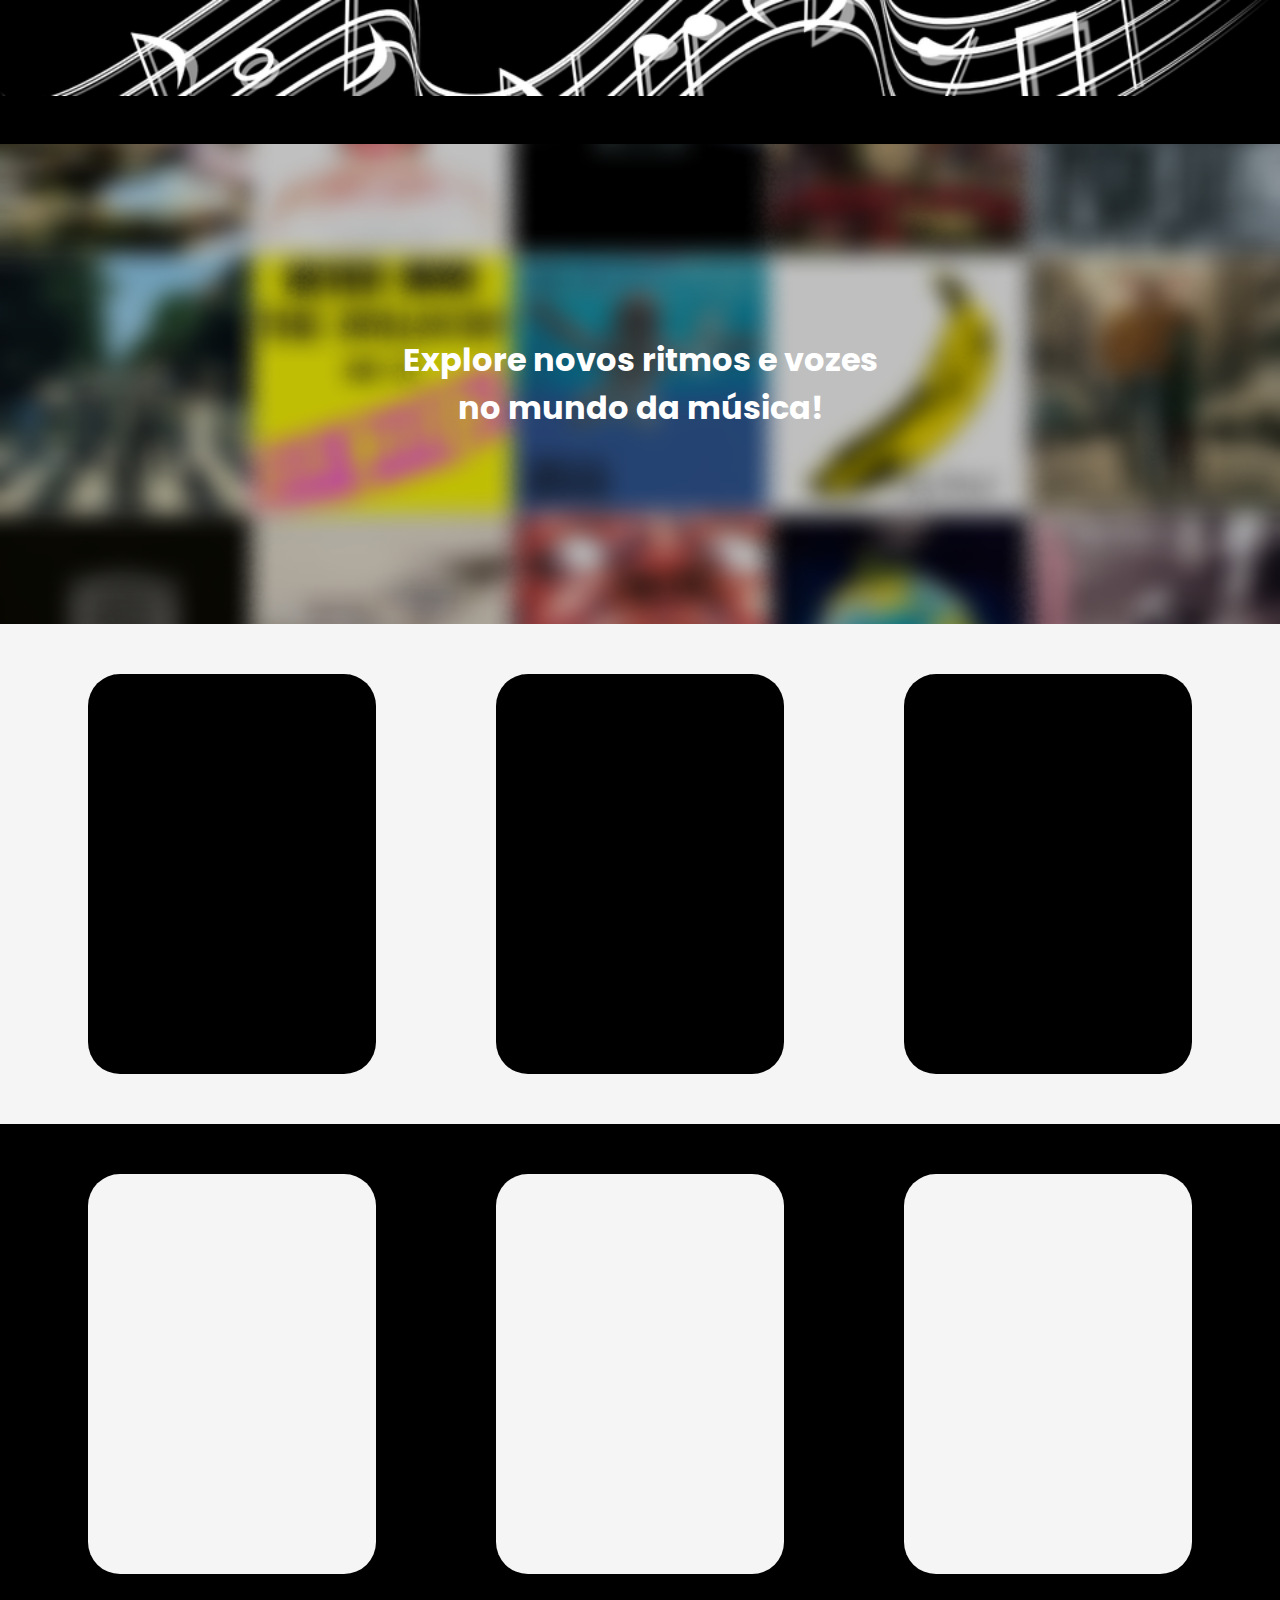
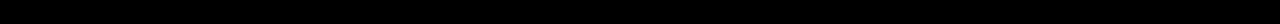
==== pages/Index.html @ 3105f4b8 "Subindo arquivos iniciais" ====
<!DOCTYPE html>
<html lang="en">
  <head>
    <meta charset="UTF-8" />
    <meta http-equiv="X-UA-Compatible" content="IE=edge" />
    <meta name="viewport" content="width=device-width, initial-scale=1.0" />
    <link rel="stylesheet" type="text/css" href="../styles/style.scss" />
    <script type="text/javascript" src="../js/index.js"></script>
    <title>Home</title>
  </head>
  <body>
    <div class="header">
      <div id="logo"><img src="../assets/imagem_logo_pp_branco.png"></div>
      <div id="nav_bar"></div>
    </div>

    <div class="banner">
      <img src="../assets/imagem_banner_pp.png" alt="" />
      <div class="gancho">
        <h1>Explore novos ritmos e vozes no mundo da música!</h1>
      </div>
    </div>

    <div class="container">
      <div class="box"></div>
      <div class="box"></div>
      <div class="box"></div>
    </div>

    <div class="container2">
      <div class="box2"></div>
      <div class="box2"></div>
      <div class="box2"></div>
    </div>

    <!--asdasdasd-->
  </body>
</html>
<style>
@import url('https://fonts.googleapis.com/css2?family=Playfair+Display:ital@1&family=Poppins&family=Rajdhani&family=Ropa+Sans:ital@1&display=swap');
  * {
    margin: 0;
    padding: 0;
  }

  .header {
    width: 100%;
    height: 9rem;
    display: flex;
    flex-direction: column;
  }

  #logo {
    width: 100%;
    height: 6rem;
    background-color: black;
  }

  #nav_bar {
    width: 100%;
    height: 3rem;
    background-color: black;
  }

  .banner {
    width: 100%;
    height: 30rem;
    position: relative;
  }

  .banner img {
    position: absolute;
    width: 100%;
    height: 100%;
    object-fit: cover;
  }

  .gancho {
    position: absolute;
    top: 50%;
    left: 50%;
    transform: translate(-50%, -50%);
    color: #fff;
    width: 30rem;
  }

  .gancho h1 {
    text-align: center;
    font-family: 'Poppins', sans-serif;
  } 

  #logo img {
    width: 100%;
    height: 100%;
    object-fit: cover;
  }

  .container {
    width: 100%;
    height: 500px;
    background-color: whitesmoke;
    display: flex;
    justify-content: space-evenly;
    align-items: center;
    gap: 2rem;
  }

  .box {
    width: 18rem;
    height: 25rem;
    background-color: black;
    border-radius: 2rem;
  }

  .container2 {
    width: 100%;
    height: 500px;
    background-color: black;
    display: flex;
    justify-content: space-evenly;
    align-items: center;
    gap: 2rem;
  }

  .box2 {
    width: 18rem;
    height: 25rem;
    background-color: whitesmoke;
    border-radius: 2rem;
  }



</style>
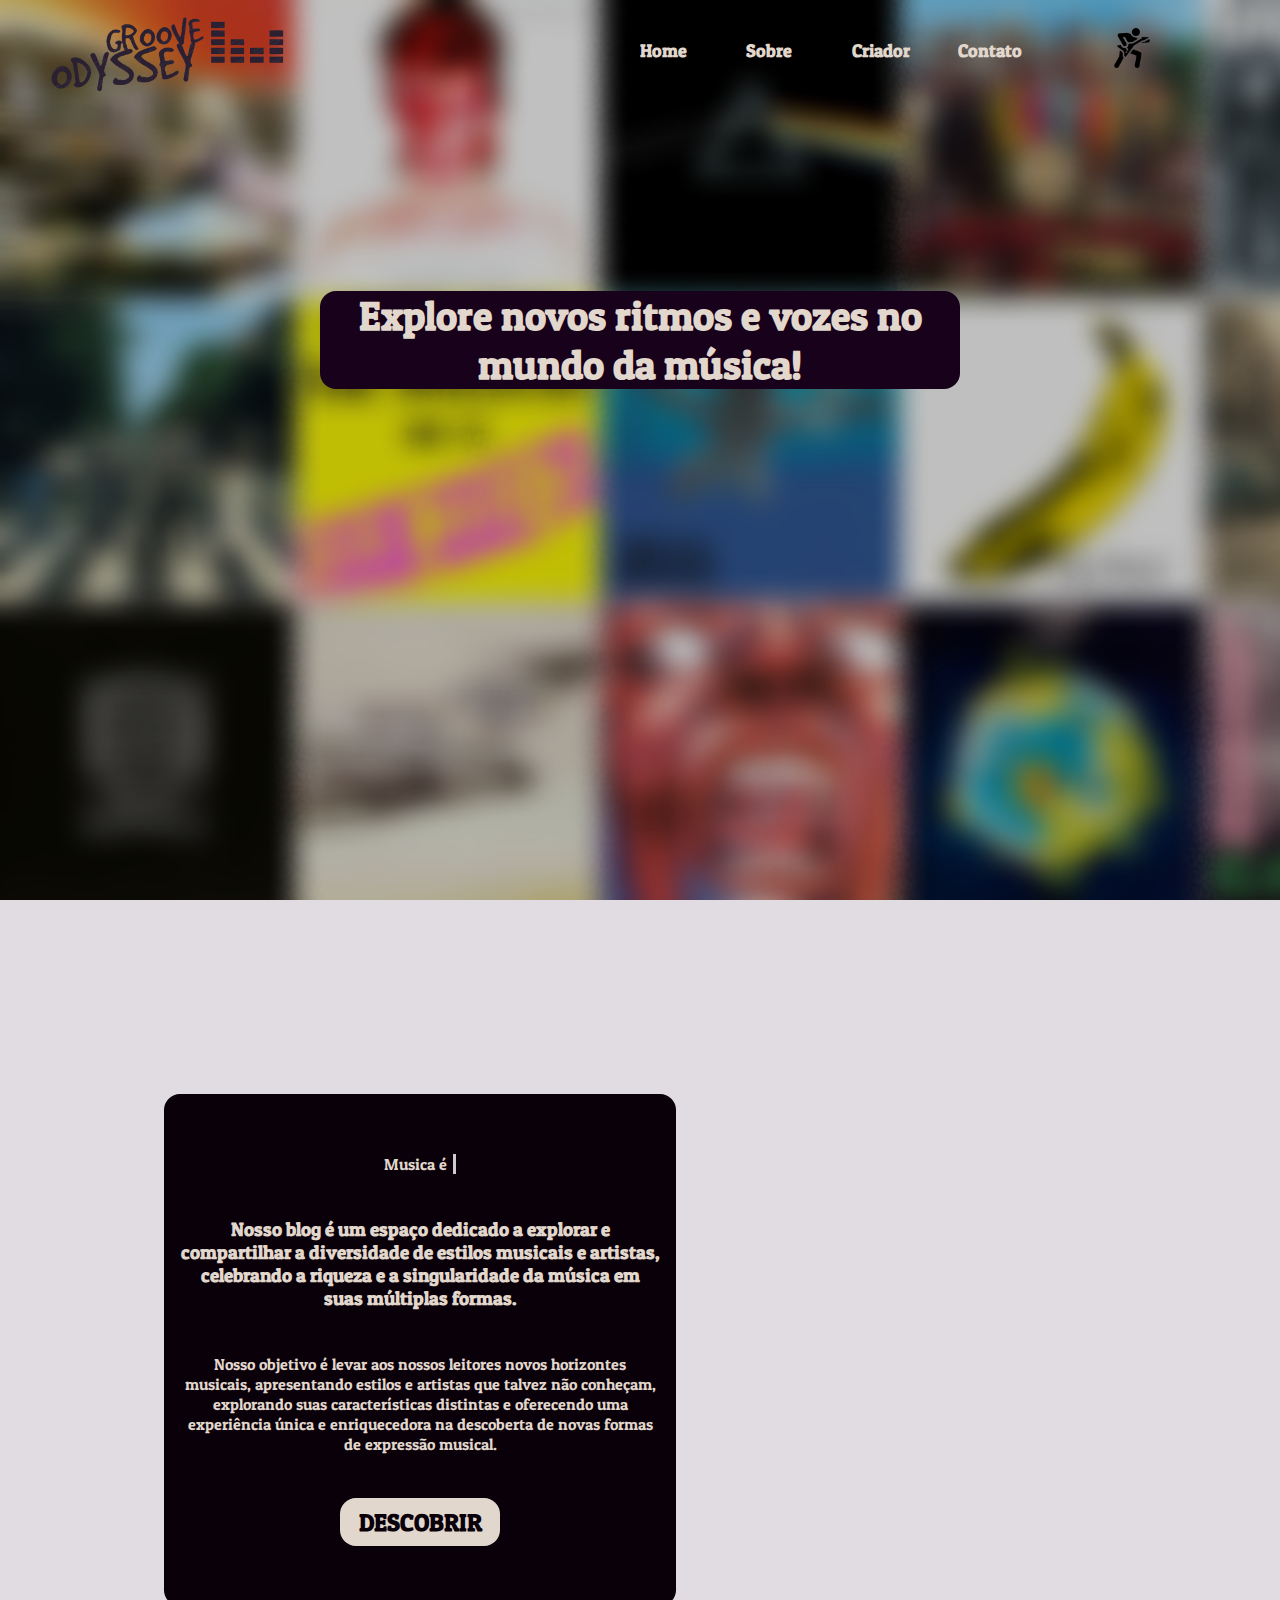
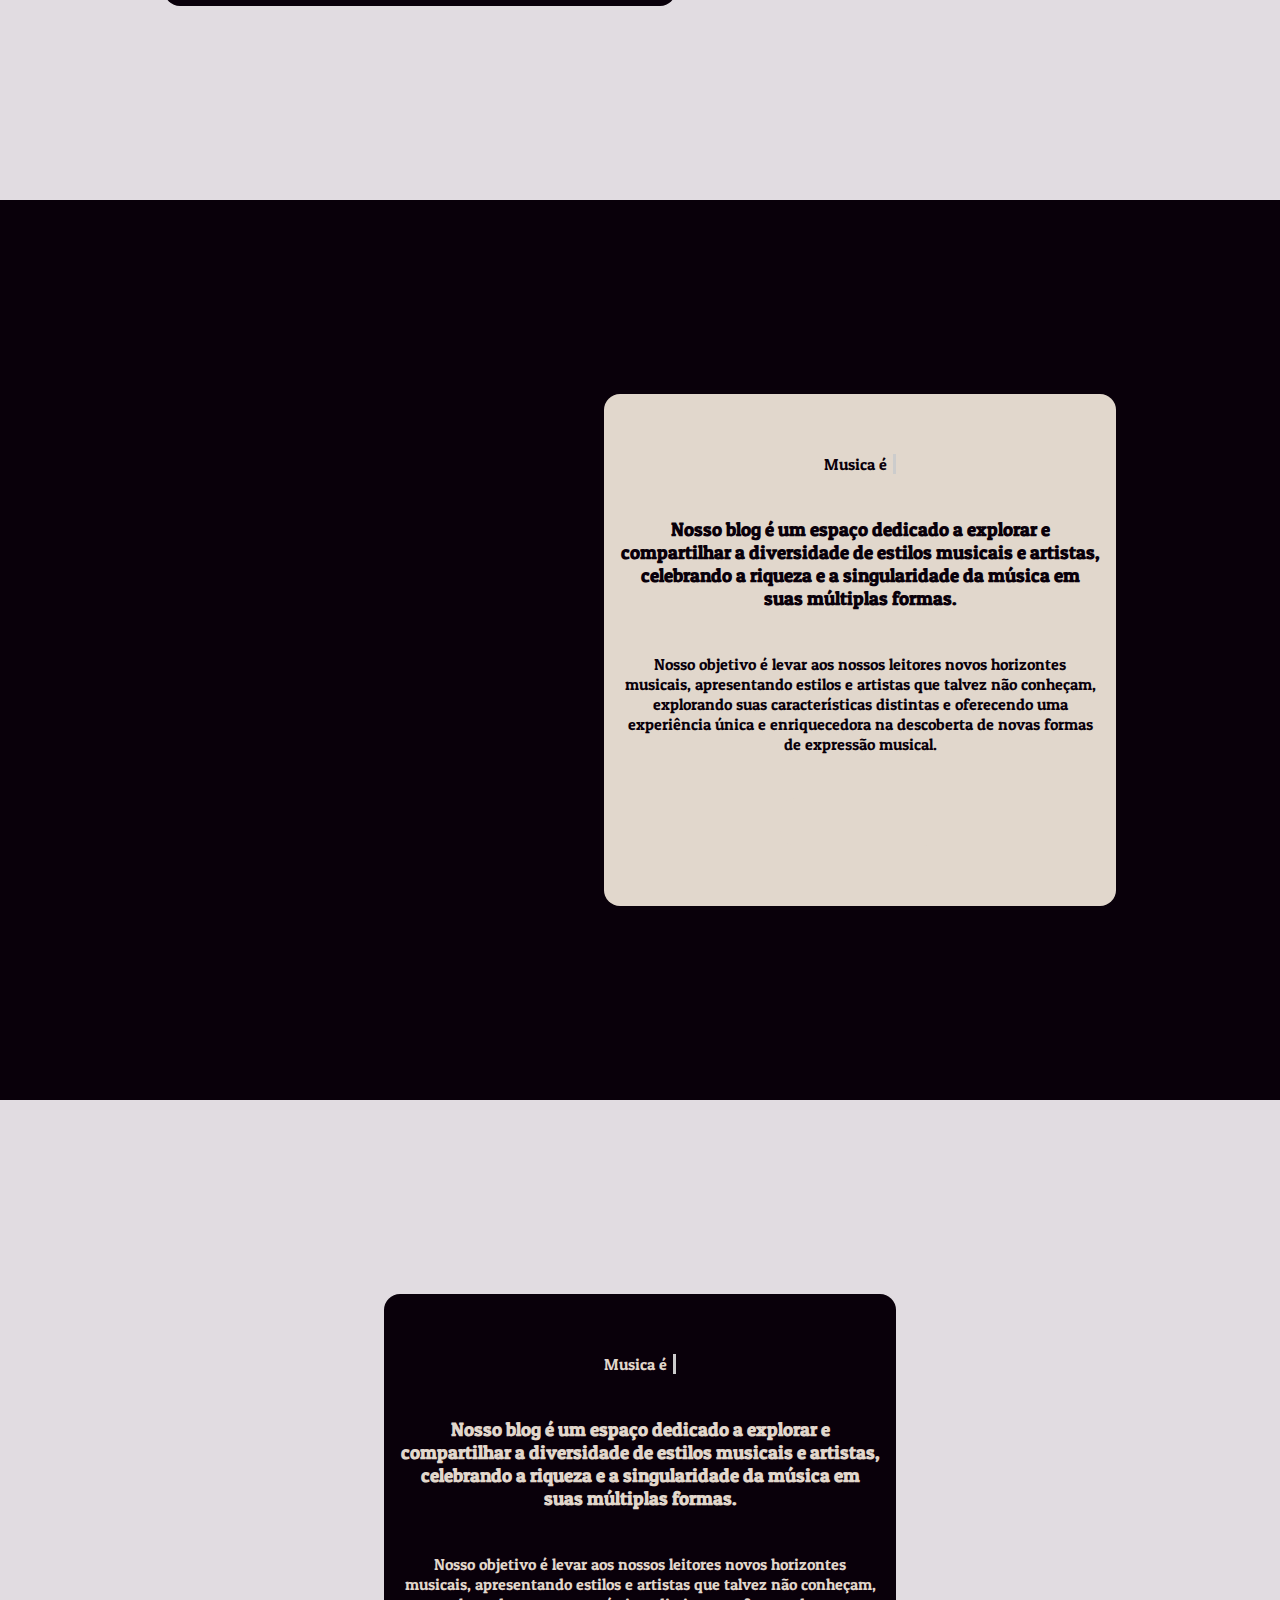
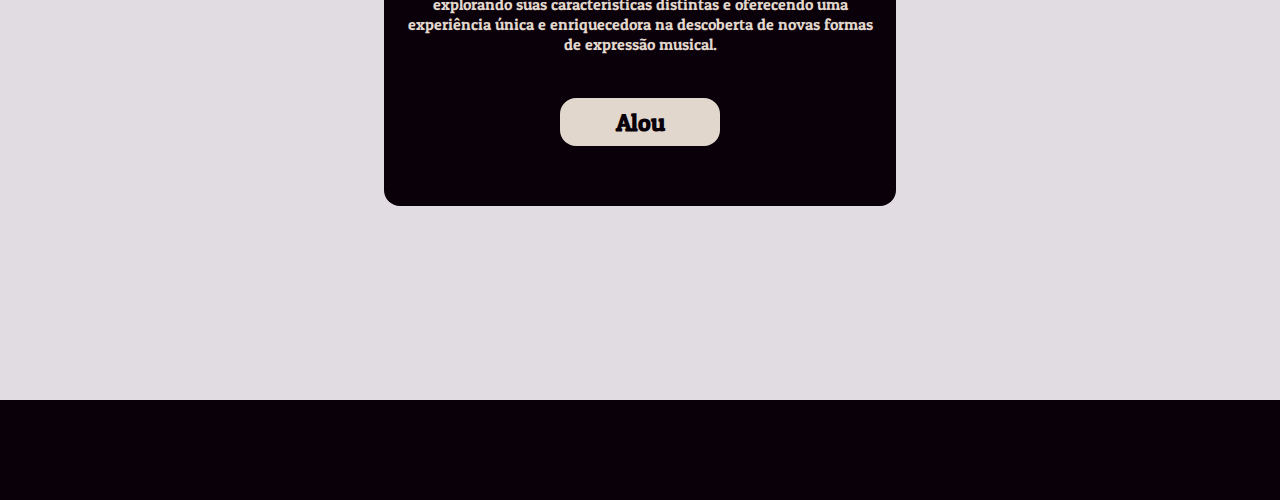
==== commit 63c06e7b: "Subindo página de cadastro" ====
--- a/pages/Index.html
+++ b/pages/Index.html
@@ -4,131 +4,101 @@
     <meta charset="UTF-8" />
     <meta http-equiv="X-UA-Compatible" content="IE=edge" />
     <meta name="viewport" content="width=device-width, initial-scale=1.0" />
-    <link rel="stylesheet" type="text/css" href="../styles/style.scss" />
+    <script src="https://ajax.googleapis.com/ajax/libs/jquery/3.5.1/jquery.min.js"></script>
     <script type="text/javascript" src="../js/index.js"></script>
+    <link rel="stylesheet" href="../styles/index.css" />
     <title>Home</title>
   </head>
   <body>
-    <div class="header">
-      <div id="logo"><img src="../assets/imagem_logo_pp_branco.png"></div>
-      <div id="nav_bar"></div>
+    <!--  -->
+    <div class="container" id="home">
+      <div class="header">
+        <img src="../assets/logo_pi.png" alt="" />
+        <div class="nav_bar">
+          <ul>
+            <li><a href="index_teste.html">Home</a></li>
+            <li><a href="#sobre">Sobre</a></li>
+            <li><a href="#criador">Criador</a></li>
+            <li><a href="#contato">Contato</a></li>
+            <a href="Cadastro.html"
+              ><img src="../assets/guitarrista.png" alt=""
+            /></a>
+          </ul>
+        </div>
+      </div>
+
+      <h1 id="gancho">
+        <p style="background-color: rgb(24, 1, 27); border-radius: 1rem">
+          Explore novos ritmos e vozes no mundo da música!
+        </p>
+      </h1>
     </div>
 
-    <div class="banner">
-      <img src="../assets/imagem_banner_pp.png" alt="" />
-      <div class="gancho">
-        <h1>Explore novos ritmos e vozes no mundo da música!</h1>
+    <div class="container" id="sobre">
+      <div class="boxT" id="boxTsobre">
+        <p>
+          Musica é <span class="typed-text"></span
+          ><span class="cursor">&nbsp;</span>
+        </p>
+        <h3>
+          Nosso blog é um espaço dedicado a explorar e compartilhar a
+          diversidade de estilos musicais e artistas, celebrando a riqueza e a
+          singularidade da música em suas múltiplas formas.
+        </h3>
+        <p>
+          Nosso objetivo é levar aos nossos leitores novos horizontes musicais,
+          apresentando estilos e artistas que talvez não conheçam, explorando
+          suas características distintas e oferecendo uma experiência única e
+          enriquecedora na descoberta de novas formas de expressão musical.
+        </p>
+        <button class="botao">DESCOBRIR</button>
+      </div>
+      <img src="#" alt="" />
+    </div>
+
+    <div class="container" id="criador">
+      <div class="boxT" id="boxTcriador">
+        <p>
+          Musica é <span class="typed-text"></span
+          ><span class="cursor">&nbsp;</span>
+        </p>
+        <h3>
+          Nosso blog é um espaço dedicado a explorar e compartilhar a
+          diversidade de estilos musicais e artistas, celebrando a riqueza e a
+          singularidade da música em suas múltiplas formas.
+        </h3>
+        <p>
+          Nosso objetivo é levar aos nossos leitores novos horizontes musicais,
+          apresentando estilos e artistas que talvez não conheçam, explorando
+          suas características distintas e oferecendo uma experiência única e
+          enriquecedora na descoberta de novas formas de expressão musical.
+        </p>
+        <button class="botao"></button>
+      </div>
+      <img src="#" alt="" />
+    </div>
+
+    <div class="container" id="contato">
+      <div class="boxT" id="boxTcontato">
+        <p>
+          Musica é <span class="typed-text"></span
+          ><span class="cursor">&nbsp;</span>
+        </p>
+        <h3>
+          Nosso blog é um espaço dedicado a explorar e compartilhar a
+          diversidade de estilos musicais e artistas, celebrando a riqueza e a
+          singularidade da música em suas múltiplas formas.
+        </h3>
+        <p>
+          Nosso objetivo é levar aos nossos leitores novos horizontes musicais,
+          apresentando estilos e artistas que talvez não conheçam, explorando
+          suas características distintas e oferecendo uma experiência única e
+          enriquecedora na descoberta de novas formas de expressão musical.
+        </p>
+        <button class="botao">Alou</button>
       </div>
     </div>
 
-    <div class="container">
-      <div class="box"></div>
-      <div class="box"></div>
-      <div class="box"></div>
-    </div>
-
-    <div class="container2">
-      <div class="box2"></div>
-      <div class="box2"></div>
-      <div class="box2"></div>
-    </div>
-
-    <!--asdasdasd-->
+    <div class="footer"></div>
   </body>
 </html>
-<style>
-@import url('https://fonts.googleapis.com/css2?family=Playfair+Display:ital@1&family=Poppins&family=Rajdhani&family=Ropa+Sans:ital@1&display=swap');
-  * {
-    margin: 0;
-    padding: 0;
-  }
-
-  .header {
-    width: 100%;
-    height: 9rem;
-    display: flex;
-    flex-direction: column;
-  }
-
-  #logo {
-    width: 100%;
-    height: 6rem;
-    background-color: black;
-  }
-
-  #nav_bar {
-    width: 100%;
-    height: 3rem;
-    background-color: black;
-  }
-
-  .banner {
-    width: 100%;
-    height: 30rem;
-    position: relative;
-  }
-
-  .banner img {
-    position: absolute;
-    width: 100%;
-    height: 100%;
-    object-fit: cover;
-  }
-
-  .gancho {
-    position: absolute;
-    top: 50%;
-    left: 50%;
-    transform: translate(-50%, -50%);
-    color: #fff;
-    width: 30rem;
-  }
-
-  .gancho h1 {
-    text-align: center;
-    font-family: 'Poppins', sans-serif;
-  } 
-
-  #logo img {
-    width: 100%;
-    height: 100%;
-    object-fit: cover;
-  }
-
-  .container {
-    width: 100%;
-    height: 500px;
-    background-color: whitesmoke;
-    display: flex;
-    justify-content: space-evenly;
-    align-items: center;
-    gap: 2rem;
-  }
-
-  .box {
-    width: 18rem;
-    height: 25rem;
-    background-color: black;
-    border-radius: 2rem;
-  }
-
-  .container2 {
-    width: 100%;
-    height: 500px;
-    background-color: black;
-    display: flex;
-    justify-content: space-evenly;
-    align-items: center;
-    gap: 2rem;
-  }
-
-  .box2 {
-    width: 18rem;
-    height: 25rem;
-    background-color: whitesmoke;
-    border-radius: 2rem;
-  }
-
-
-
-</style>
--- a/styles/index.css
+++ b/styles/index.css
@@ -0,0 +1,216 @@
+@import url("https://fonts.googleapis.com/css2?family=Patua+One&display=swap");
+
+* {
+  margin: 0;
+  padding: 0;
+  font-family: "Patua One", cursive;
+}
+
+* a {
+  text-decoration: none;
+}
+
+body {
+  display: flex;
+  flex-direction: column;
+}
+
+.container {
+  width: 100%;
+  height: 100vh;
+}
+
+#home {
+  background: url("../assets/imagem_banner_pp.png");
+  background-size: cover;
+}
+
+.header {
+  width: 100%;
+  height: 100px;
+  display: flex;
+  justify-content: space-between;
+  align-items: center;
+}
+
+.header img {
+  width: 15rem;
+  height: 6rem;
+  margin-left: 3rem;
+  margin-top: 1rem;
+}
+
+.nav_bar {
+  display: flex;
+  justify-content: space-between;
+  align-items: center;
+  width: 40rem;
+  height: 100%;
+}
+
+.nav_bar ul {
+  display: flex;
+  justify-content: space-between;
+  align-items: center;
+  flex-direction: row;
+  width: 80%;
+  height: 100%;
+}
+
+.nav_bar ul li {
+  list-style: none;
+  width: 50%;
+  height: 100%;
+  color: rgb(225, 215, 204);
+  display: flex;
+  justify-content: space-between;
+  align-items: center;
+  flex-direction: row;
+  font-size: large;
+}
+
+.nav_bar ul li a {
+  text-decoration: none;
+}
+
+.nav_bar img {
+  width: 2.5rem;
+  height: 2.5rem;
+  margin-bottom: 1rem;
+}
+
+.container #gancho {
+  width: 40rem;
+  height: 30rem;
+  color: rgb(225, 215, 204);
+  display: flex;
+  justify-content: center;
+  align-items: center;
+  text-align: center;
+  font-size: 2.5rem;
+  margin-left: 25%;
+}
+
+.nav_bar ul li a {
+  color: rgb(225, 215, 204);
+  font-weight: bold;
+}
+
+.nav_bar ul li a:hover {
+  color: rgb(225, 215, 204);
+  font-size: 1.3rem;
+}
+
+#sobre {
+  background-color: rgb(225, 220, 225);
+  display: flex;
+  justify-content: space-around;
+  align-items: center;
+  flex-direction: row;
+  gap: 7rem;
+}
+
+#criador {
+    background-color: rgb(9, 0, 10);
+  display: flex;
+  justify-content: space-around;
+  align-items: center;
+  flex-direction: row-reverse;
+  gap: 7rem;
+}
+
+.boxT {
+  width: 30rem;
+  height: 30rem;
+  border-radius: 1rem;
+  display: flex;
+  flex-direction: column;
+  align-items: center;
+  justify-content: space-evenly;
+  text-align: center;
+  padding: 1rem; 
+}
+
+#boxTsobre {
+  background-color: rgb(9, 0, 10);
+  color: rgb(225, 215, 204);
+}
+
+#boxTcriador {
+  background-color: rgb(225, 215, 204);
+  color: rgb(9, 0, 10);
+}
+
+
+
+.container p span.typed-text {
+  font-weight: normal;
+  color: #dd7732;
+}
+.container p span.cursor {
+  display: inline-block;
+  background-color: #ccc;
+  margin-left: 0.1rem;
+  width: 3px;
+  animation: blink 1s infinite;
+}
+.container p span.cursor.typing {
+  animation: none;
+}
+@keyframes blink {
+  0%  { background-color: #ccc; }
+  49% { background-color: #ccc; }
+  50% { background-color: transparent; }
+  99% { background-color: transparent; }
+  100%  { background-color: #ccc; }
+}
+
+.botao {
+  width: 10rem;
+  height: 3rem;
+  border-radius: 1rem;
+  color: rgb(9, 0, 10);
+  background-color: rgb(225, 215, 204);
+  font-size: 1.5rem;
+  font-weight: bold;
+  border: none;
+  cursor: pointer;
+}
+
+.botao:hover {
+  background-color: rgb(9, 0, 10);
+  color: rgb(225, 215, 204);
+  border: 2px solid rgb(225, 215, 204);
+}
+
+#contato {
+  background-color: rgb(9, 0, 10);
+  display: flex;
+  justify-content: space-around;
+  align-items: center;
+  flex-direction: row;
+  gap: 7rem;
+}
+
+#contato {
+  display: flex;
+  align-items: center;
+  justify-content: center;
+  background-color: rgb(225, 220, 225);
+  flex-direction: row;
+  gap: 7rem;
+}
+
+#boxTcontato {
+  color: rgb(225, 215, 204);
+  background-color: rgb(9, 0, 10);
+}
+
+.footer {
+  background-color: rgb(9, 0, 10);  
+  width: 100%;
+  height: 100px;
+  display: flex;
+  justify-content: space-between;
+  align-items: center;
+}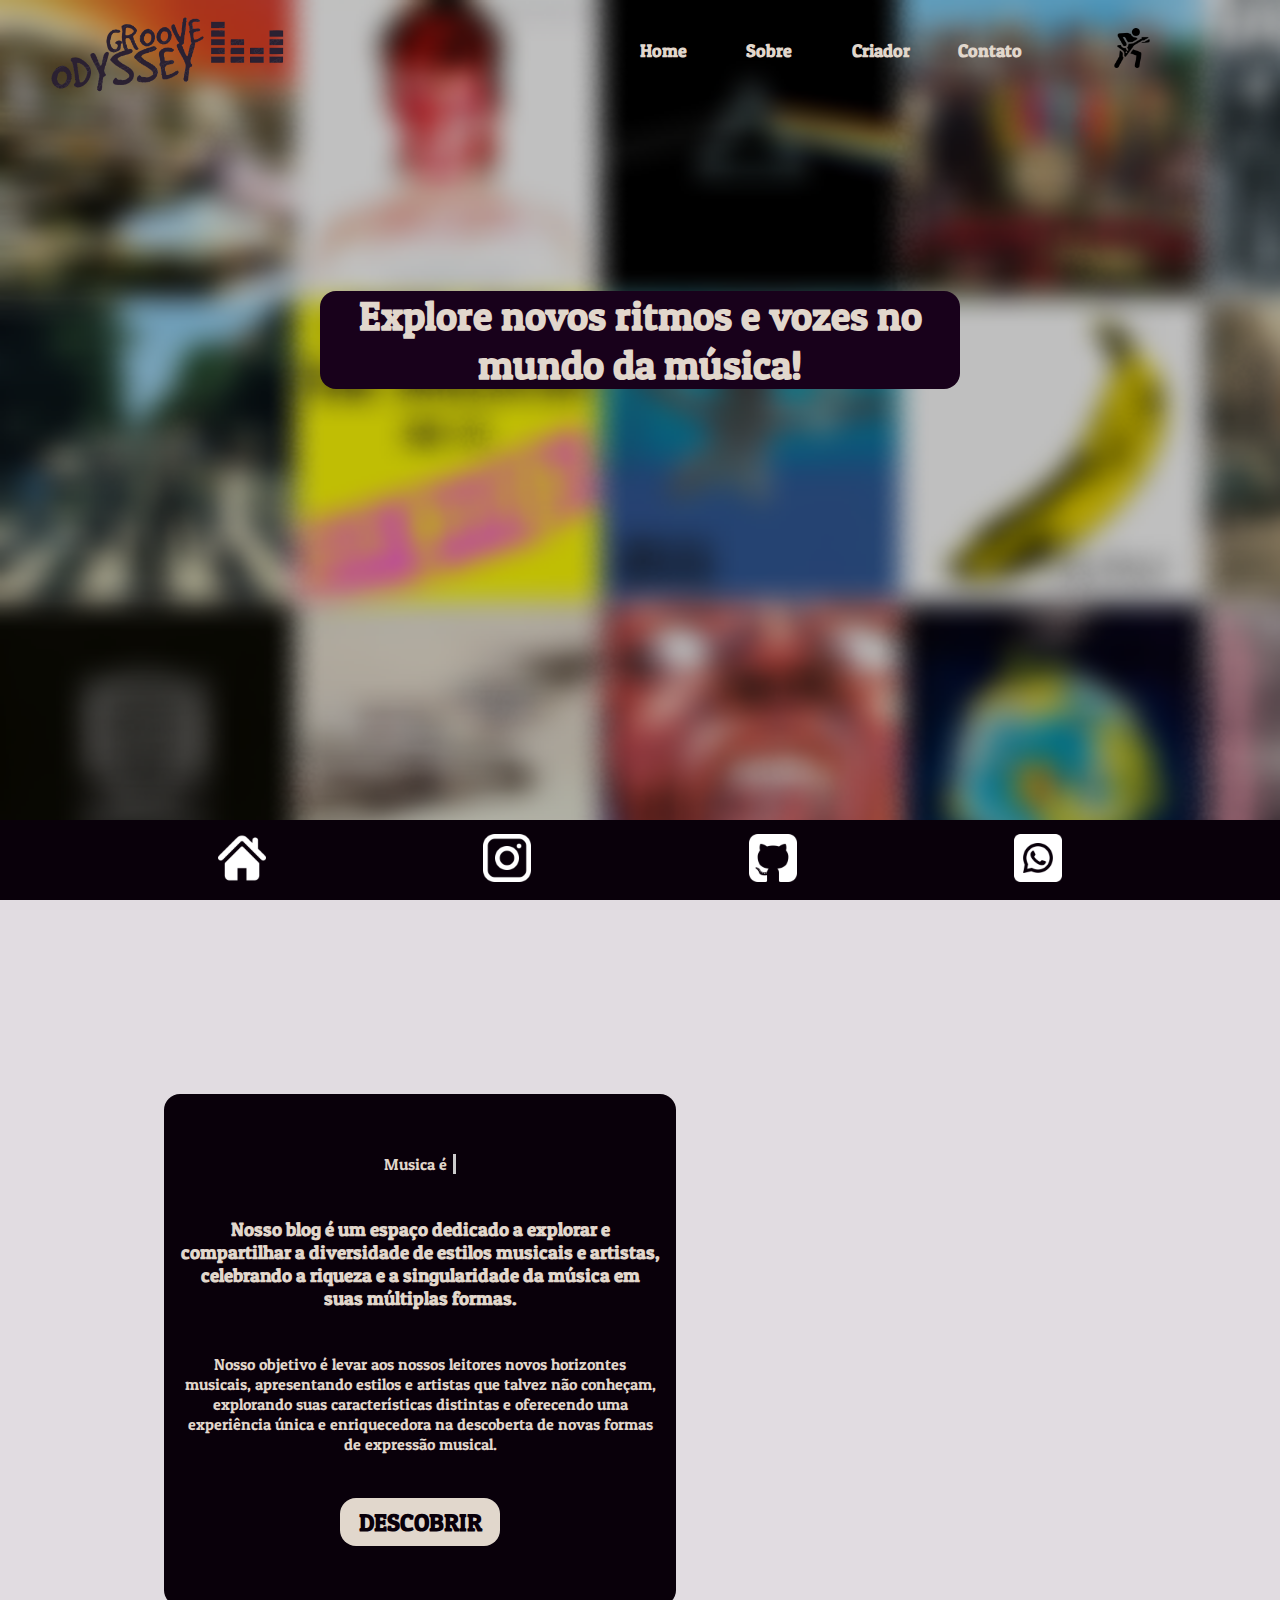
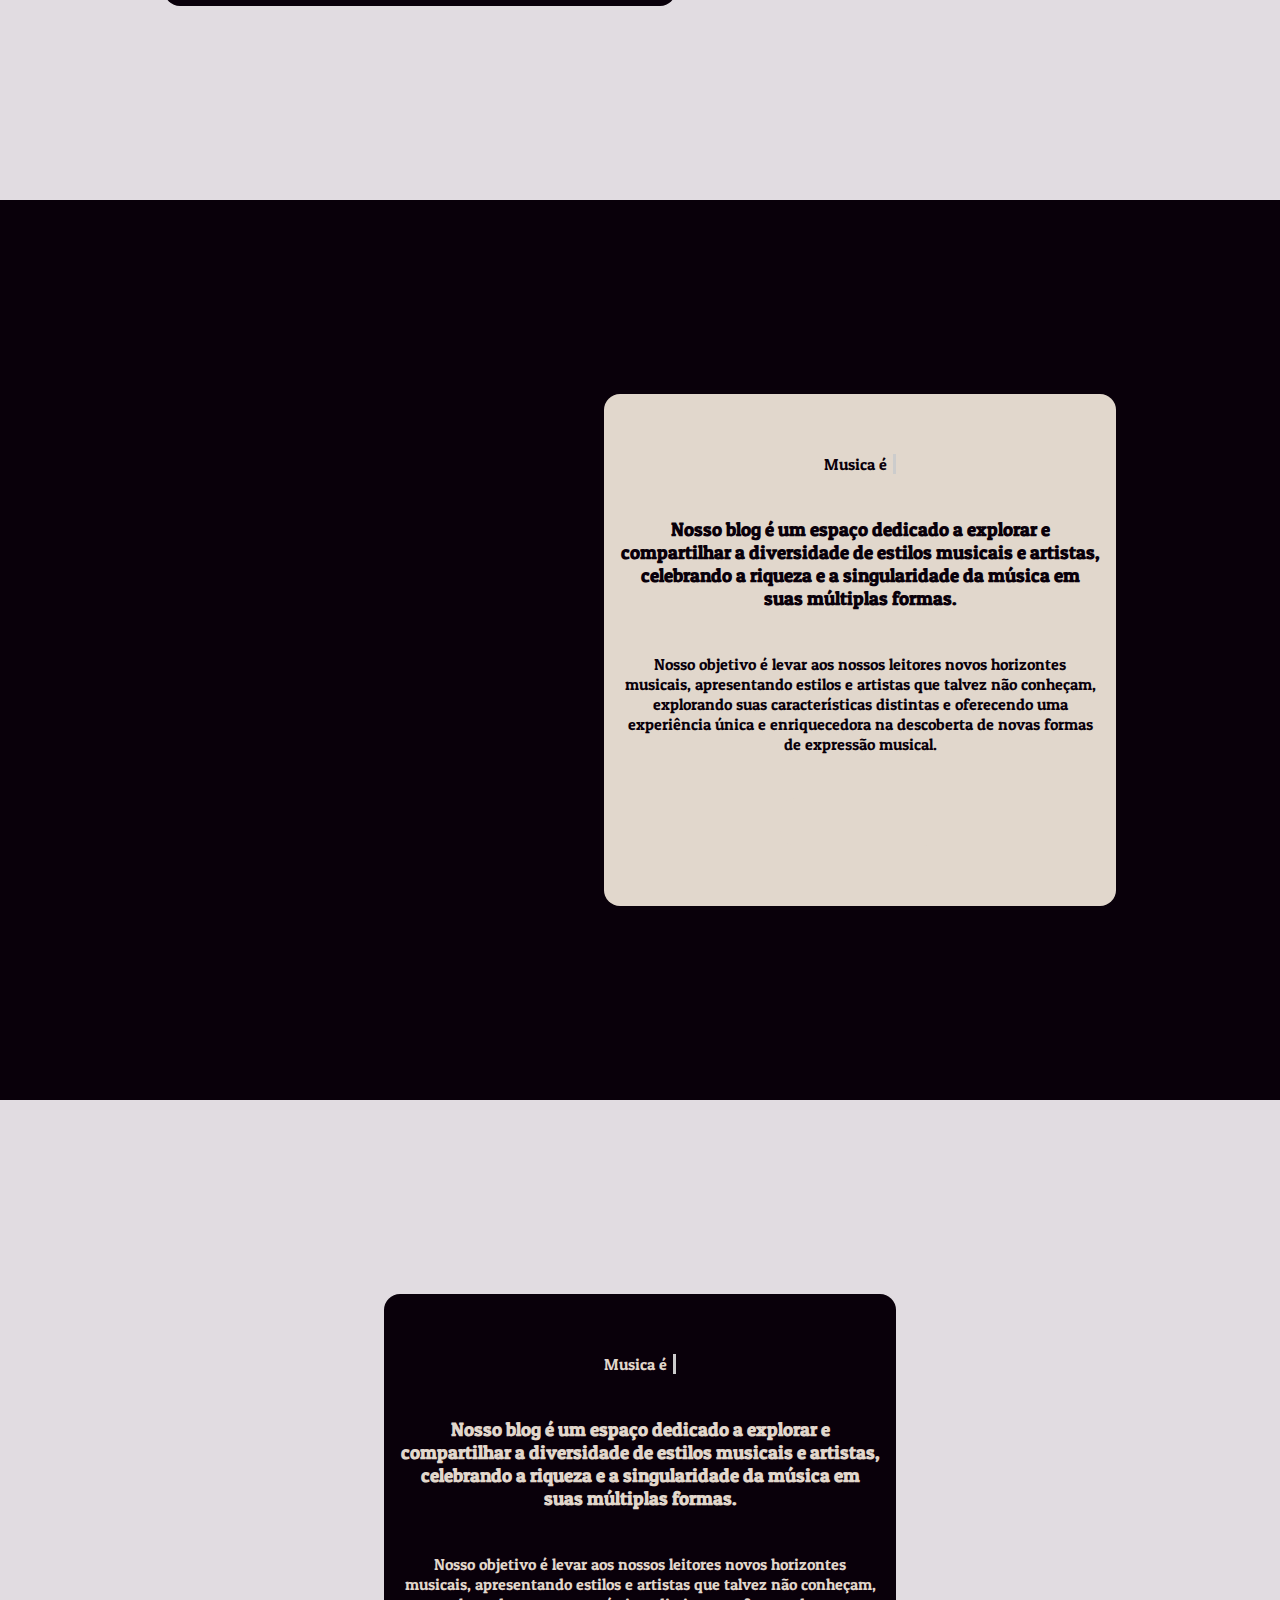
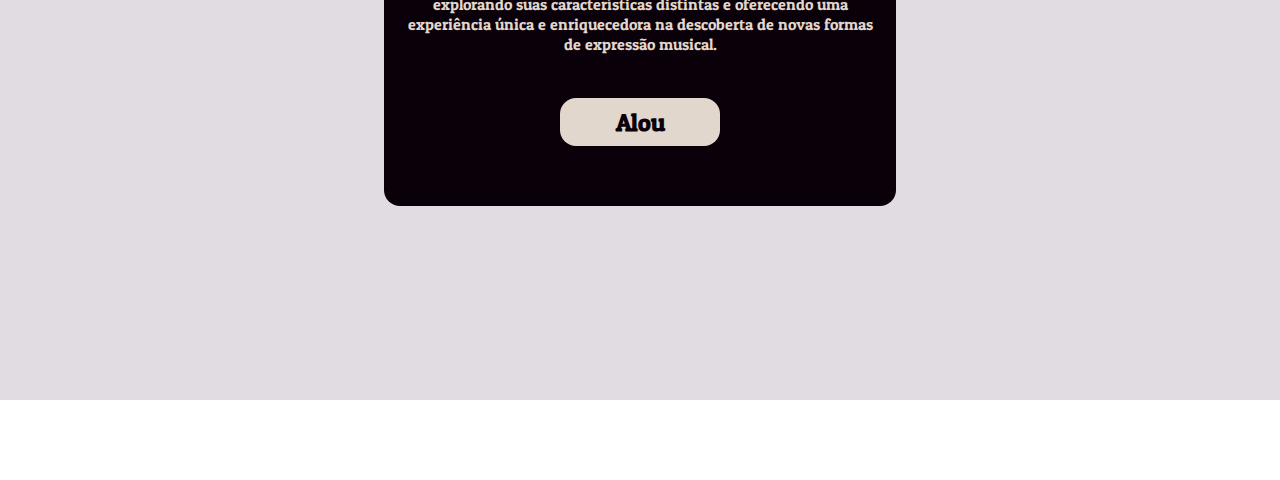
==== commit e7737e32: "Criando footer da landing page" ====
--- a/pages/Index.html
+++ b/pages/Index.html
@@ -16,7 +16,7 @@
         <img src="../assets/logo_pi.png" alt="" />
         <div class="nav_bar">
           <ul>
-            <li><a href="index_teste.html">Home</a></li>
+            <li><a href="#home">Home</a></li>
             <li><a href="#sobre">Sobre</a></li>
             <li><a href="#criador">Criador</a></li>
             <li><a href="#contato">Contato</a></li>
@@ -99,6 +99,11 @@
       </div>
     </div>
 
-    <div class="footer"></div>
+    <div class="footer">
+      <a href="#home" target="_blank"><img src="../assets/home-icon-silhouette.png" alt=""></a>
+      <a href="https://www.instagram.com/joaovitor_a.b/" target="_blank"><img src="../assets/instagram.png" alt=""></a>
+      <a href="https://github.com/joobrandao" target="_blank"><img src="../assets/github-sign.png" alt=""></a>
+      <a href="#home" target="_blank"><img src="../assets/whatsapp.png" alt=""></a>
+    </div>
   </body>
 </html>
--- a/styles/index.css
+++ b/styles/index.css
@@ -209,8 +209,17 @@
 .footer {
   background-color: rgb(9, 0, 10);  
   width: 100%;
-  height: 100px;
-  display: flex;
-  justify-content: space-between;
-  align-items: center;
+  height: 5rem;
+  display: flex;
+  justify-content: space-evenly;
+  align-items: center;
+  position: sticky;
+  bottom: 0px; 
+}
+
+.footer img {
+  width: 3rem;
+  height: 3rem;
+  filter: invert(1);
+  transition: 500ms linear;
 }